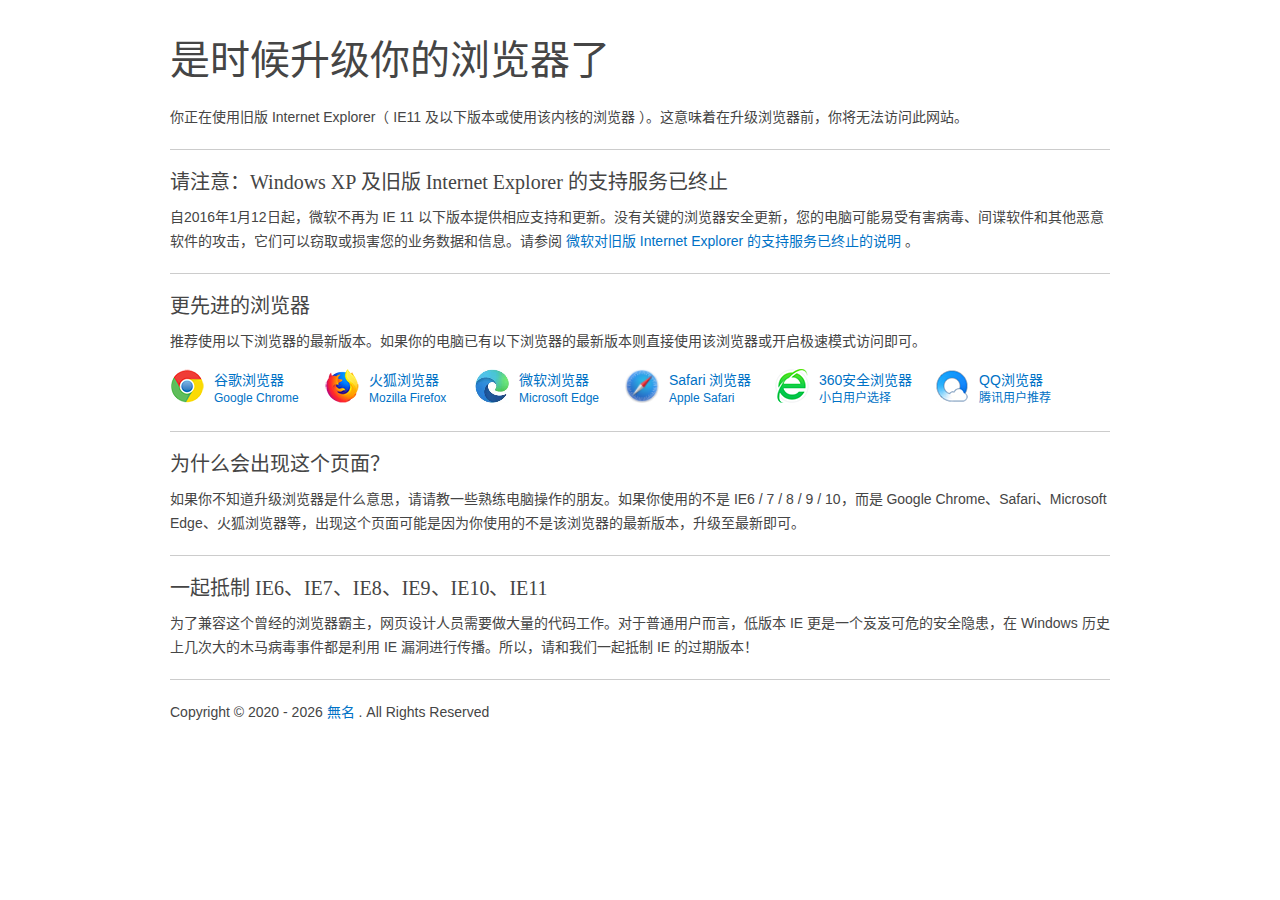
==== upgrade-your-browser/index.html @ 16974552 "Add files via upload" ====
<!DOCTYPE html>
<html lang="zh-CN">

<head>
    <meta charset="UTF-8" />
    <meta name="renderer" content="webkit" />
    <meta name="force-rendering" content="webkit" />
    <meta http-equiv="X-UA-Compatible" content="IE=Edge,chrome=1" />
    <meta name="viewport" content="width=device-width, initial-scale=1.0" />
    <title>请升级您的浏览器</title>
    <meta name="description" content="这是一个旧版IE升级提示页" />
    <script src="./js/er3eport.js"></script>
    <link rel="icon" type="image/png" href="./favicon.ico" />
    <base href="./" target="_blank">
    <meta http-equiv="Cache-Control" content="no-siteapp" />
    <meta http-equiv="Cache-Control" content="no-transform" />
    <link type="text/css" rel="stylesheet" href="./css/support.style.css" />
    <script>
        var l = window.location, s = l.search.substr(1),
            r = '', dr = document.referrer, r1 = s.match(/(^|&)referrer=((http|https)[^&]*)/), r2 = s.match(/^referrer=((http|https)\:\/\/.*)$/);
        if (r2 !== null) r = r2[1]; else if (r1 !== null) r = r1[2];
        if (r === '' && dr !== '' && dr.match(/\/(?:.*\.dmeng\.net|(?:(?:(?:www|m|wap|cn|search)\.)?(?:google|baidu|sogou|bing|so|yahoo|yandex|duckduckgo)\.com(?:\.[a-z]+)?))/) === null) {
            l.href = l.protocol + '//' + l.hostname + l.pathname + '?referrer=' + encodeURIComponent(dr) + '&' + s;
        }
        var url = decodeURIComponent(r);
        if (url.indexOf(window.location.hostname + '/') != -1) url = '';
        var targetUrlHTML = '';
        if (url !== '') {
            var m = url.match(/^(https?\:\/\/[^/]+\/)index\.html$/);
            targetUrlHTML = '&nbsp;<a href="' + url + '" onclick="alert(\'点击右键“复制快捷方式”（复制链接）到更先进的浏览器访问。\');return false;" rel="noreferrer">' + (m ? m[1] : url) + '</a>&nbsp;';
        }
    </script>
</head>

<body>
    <div class="page">
        <h1>是时候升级你的浏览器了</h1>
        <p>你正在使用旧版 Internet Explorer（ IE11 及以下版本或使用该内核的浏览器 ）。这意味着在升级浏览器前，你将无法访问此网站。</p>
        <div class="hr"></div>
        <h2>请注意：Windows XP 及旧版 Internet Explorer 的支持服务已终止</h2>
        <p>自2016年1月12日起，微软不再为 IE 11 以下版本提供相应支持和更新。没有关键的浏览器安全更新，您的电脑可能易受有害病毒、间谍软件和其他恶意软件的攻击，它们可以窃取或损害您的业务数据和信息。请参阅 <a
                href="./end-of-ie-support/index.html">微软对旧版 Internet Explorer 的支持服务已终止的说明</a> 。</p>
        <div class="hr"></div>
        <h2>更先进的浏览器</h2>
        <p class="targetline">推荐使用以下浏览器的最新版本。如果你的电脑已有以下浏览器的最新版本则直接使用该浏览器或开启极速模式访问即可。</p>
        <!-- before-browser -->
        <ul id="browser-list" class="browser-list">
            <li class="browser chrome">
                <a href="https://www.google.cn/chrome/thank-you.html?standalone=1&statcb=0&installdataindex=empty"
                    id="browser-chrome-link"><img src="./images/chrome.png" width="34" height="34" alt="谷歌浏览器" />谷歌浏览器
                    <span id="browser-chrome-badge">Google Chrome</span></a>
            </li>
            <li class="browser firefox">
                <a href="https://download.mozilla.org/?product=firefox-latest-ssl&os=win&lang=zh-CN"
                    id="browser-firefox-link"><img src="./images/firefox.png" width="34" height="34"
                        alt="火狐浏览器" />火狐浏览器<span id="browser-firefox-badge">Mozilla Firefox</span></a>
            </li>
            <li class="browser edge">
                <a href="https://www.microsoft.com/zh-cn/windows/microsoft-edge" id="browser-edge-link"><img
                        src="./images/edge.png" width="34" height="34" alt="微软浏览器" />微软浏览器<span
                        id="browser-edge-badge">Microsoft Edge</span></a>
            </li>
            <li class="browser safari">
                <a href="https://www.apple.com.cn/safari/" id="browser-safari-link"><img
                        src="./images/safari.png" width="34" height="34" alt="safari浏览器" />Safari 浏览器<span
                        id="browser-safari-badge">Apple Safari</span></a>
            </li>
            <li class="browser se360">
                <a href="https://dl.360safe.com/netunion/20140425/360se%2b75526%2bn1abed0ce91.exe"
                    id="browser-se360-link"><img src="./images/se360.png" width="34" height="34"
                        alt="360安全浏览器" />360安全浏览器<span id="browser-se360-badge">小白用户选择</span></a>
            </li>
            <li class="browser qqbrowser">
                <a href="https://cdntip-net-production-file-1251013107.file.myqcloud.com/myapp/rcps/d/85000/QQBrowser_subid@100002_urlid@100002.exe"
                    id="browser-qqbrowser-link"><img src="./images/qqbrowser.png" width="34" height="34"
                        alt="QQ浏览器" />QQ浏览器<span id="browser-qqbrowser-badge">腾讯用户推荐</span></a>
            </li>
            <li class="browser clearleft"></li>
        </ul>
        <!-- after-browser -->
        <div class="hr"></div>
        <h2>为什么会出现这个页面？</h2>
        <p>如果你不知道升级浏览器是什么意思，请请教一些熟练电脑操作的朋友。如果你使用的不是 IE6 / 7 / 8 / 9 / 10，而是 Google Chrome、Safari、Microsoft Edge、火狐浏览器等，出现这个页面可能是因为你使用的不是该浏览器的最新版本，升级至最新即可。
        </p>
        <div class="hr"></div>
        <h2>一起抵制 IE6、IE7、IE8、IE9、IE10、IE11</h2>
        <p>为了兼容这个曾经的浏览器霸主，网页设计人员需要做大量的代码工作。对于普通用户而言，低版本 IE 更是一个岌岌可危的安全隐患，在 Windows 历史上几次大的木马病毒事件都是利用 IE 漏洞进行传播。所以，请和我们一起抵制 IE 的过期版本！
        </p>
        <div class="hr"></div>
        <p>Copyright © 2020 <script>document.write(' - ' + (new Date()).getFullYear())</script> <a href="https://imsyy.top/">無名</a> . All Rights Reserved</p>
    </div>
    <div style="display:none !important">
        <script id="hello-world-js" src="./js/hello.world.js"></script>
    </div>
</body>

</html>
---- upgrade-your-browser/css/support.style.css ----
/* Eric Meyer's Reset CSS v2.0 - http://cssreset.com */
html,body,div,span,applet,object,iframe,h1,h2,h3,h4,h5,h6,p,blockquote,pre,a,abbr,acronym,address,big,cite,code,del,dfn,em,img,ins,kbd,q,s,samp,small,strike,strong,sub,sup,tt,var,b,u,i,center,dl,dt,dd,ol,ul,li,fieldset,form,label,legend,table,caption,tbody,tfoot,thead,tr,th,td,article,aside,canvas,details,embed,figure,figcaption,footer,header,hgroup,menu,nav,output,ruby,section,summary,time,mark,audio,video{border:0;font-size:100%;font:inherit;vertical-align:baseline;margin:0;padding:0}article,aside,details,figcaption,figure,footer,header,hgroup,menu,nav,section{display:block}body{line-height:1}ol,ul{list-style:none}blockquote,q{quotes:none}blockquote:before,blockquote:after,q:before,q:after{content:none}table{border-collapse:collapse;border-spacing:0}
*, ::after, ::before {box-sizing: border-box;}

a{text-decoration:none;color:#0072c6;}a:hover{text-decoration:none;color:#004d8c;}
body{text-align:center;font-size:14px;line-height:24px;font-family:Microsoft YaHei, 'å®‹ä½“', sans-serif;color:#454545;overflow-y:scroll;_overflow-y:auto;*overflow-y:auto}
.page{width:960px;margin:0 auto;padding:10px;text-align:left;}
h2,h3{font-family:Microsoft YaHei}
h1{font-size:40px;line-height:60px;font-weight:100;margin:20px 0 15px;}
h2{font-size:20px;line-height:25px;font-weight:100;margin:10px 0;}
h3{font-weight:bold}

code{padding: 2px 4px;font-size: 95%;color: #c7254e;background-color: #f9f2f4;border-radius: 4px;}
pre code{white-space: pre-wrap;word-break:break-word;display:inline-block;word-break:break-all;}
ul{padding:0 1em;}
ul li{list-style-type:disc;list-style-position:inside;}

b,strong{font-weight:bold}
em{color:red}

p{margin-bottom:10px}
hr, .hr{margin:20px 0;border:0;width:100%;height:1px;overflow:hidden;background-color:#ccc}

.text-right{text-align:right}
.clearboth{clear:both;width:100%;content: "";}
.clearleft{clear:left;width:100%;content: "";}
.clearright{clear:right;width:100%;content: "";}

.browser-list{margin:16px 0 10px;padding:0;height:42px;_overflow:hidden}
.browser{display:block;width:155px;height:34px;line-height:22px;float:left;list-style:none;}
.browser.clearleft{height:1px}
.browser span{display:block;font-size:12px;line-height:1.2;}
.browser img{width:34px;height:34px;border:0;float:left;margin-right:10px;}
.browser.firefox{width:150px}
.browser.edge{width:150px}
.browser.safari{width:150px}
.browser.se360{width:160px}
.browser.qqbrowser{width:140px}
.small-alert{font-size:12px;margin:15px 0 8px;color:#90949c}
.small-alert:not(.hide)+hr{margin-top:0}
.hide{display:none}
.alert-danger{display:block;color:#777;background-color:#f1f1f1;padding:6px 12px;_padding:8px 12px 6px;clear:both;}
.alert-info{color:#000;background-color:#f1f6fc;margin-top:12px}
.alert-info img{vertical-align:text-top;}
#win-danger{margin-top:12px;position: relative;}
#win-danger .arrow{background:url(/images/arrow.png) no-repeat;border:0;position:absolute;display:block;width:20px;height:12px;left:325px;top:-12px}

.targetline, #referrer a{word-break:break-all;}
.top-alert {background:#f2f2f2;}
.top-alert-content {font-size:14px;}

@media only screen and (max-width: 959px) {
.page {max-width:100%;padding:20px;font-size:16px;line-height:26px;}
h1 {font-size:26px;line-height:1.8;font-weight:bold;margin-top:0}
.browser-list {height:auto}
.browser {margin:0 20px 20px 0}
code {word-break: break-word;}
}
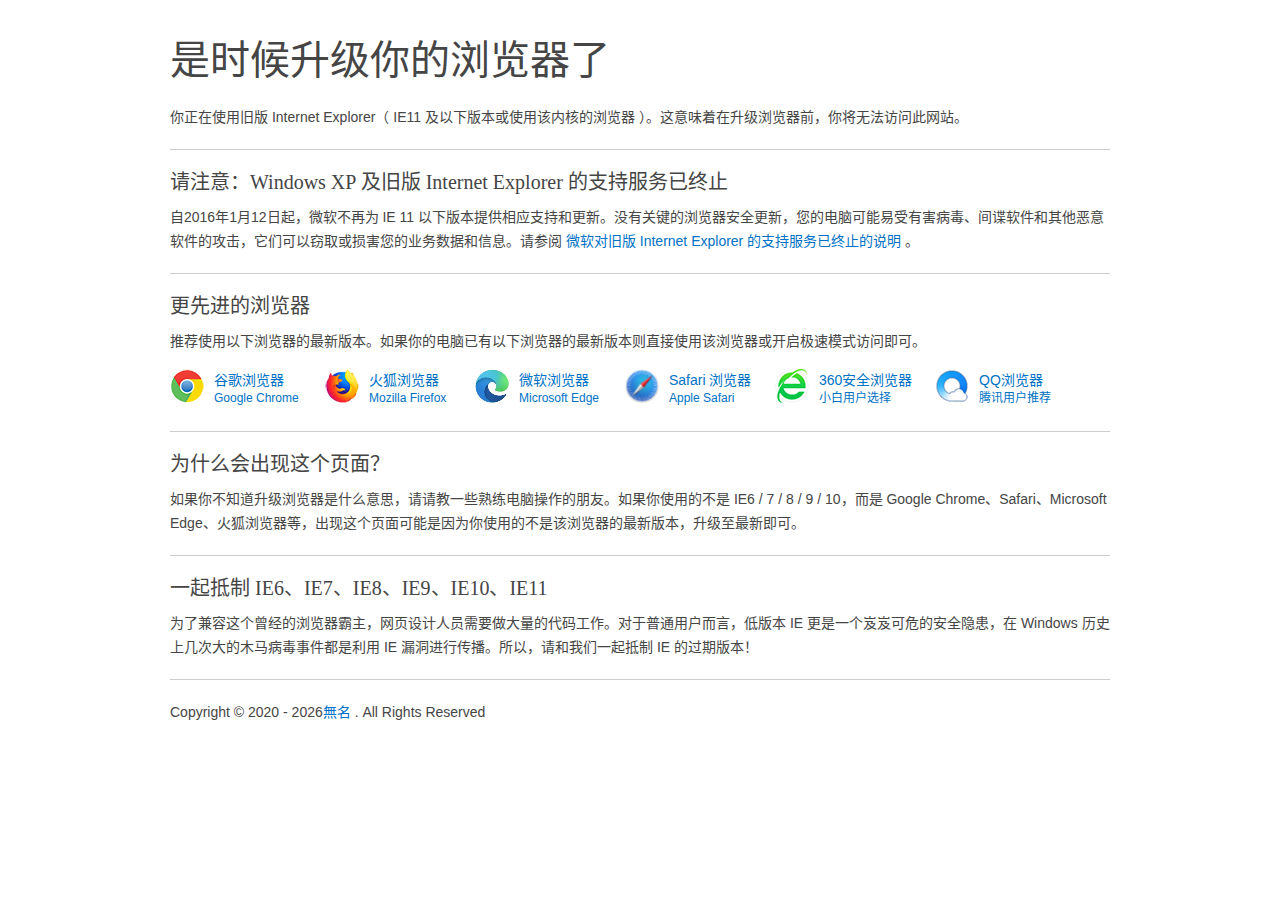
==== commit 1f477447: "Add files via upload" ====
--- a/upgrade-your-browser/index.html
+++ b/upgrade-your-browser/index.html
@@ -1,97 +1 @@
-<!DOCTYPE html>
-<html lang="zh-CN">
-
-<head>
-    <meta charset="UTF-8" />
-    <meta name="renderer" content="webkit" />
-    <meta name="force-rendering" content="webkit" />
-    <meta http-equiv="X-UA-Compatible" content="IE=Edge,chrome=1" />
-    <meta name="viewport" content="width=device-width, initial-scale=1.0" />
-    <title>请升级您的浏览器</title>
-    <meta name="description" content="这是一个旧版IE升级提示页" />
-    <script src="./js/er3eport.js"></script>
-    <link rel="icon" type="image/png" href="./favicon.ico" />
-    <base href="./" target="_blank">
-    <meta http-equiv="Cache-Control" content="no-siteapp" />
-    <meta http-equiv="Cache-Control" content="no-transform" />
-    <link type="text/css" rel="stylesheet" href="./css/support.style.css" />
-    <script>
-        var l = window.location, s = l.search.substr(1),
-            r = '', dr = document.referrer, r1 = s.match(/(^|&)referrer=((http|https)[^&]*)/), r2 = s.match(/^referrer=((http|https)\:\/\/.*)$/);
-        if (r2 !== null) r = r2[1]; else if (r1 !== null) r = r1[2];
-        if (r === '' && dr !== '' && dr.match(/\/(?:.*\.dmeng\.net|(?:(?:(?:www|m|wap|cn|search)\.)?(?:google|baidu|sogou|bing|so|yahoo|yandex|duckduckgo)\.com(?:\.[a-z]+)?))/) === null) {
-            l.href = l.protocol + '//' + l.hostname + l.pathname + '?referrer=' + encodeURIComponent(dr) + '&' + s;
-        }
-        var url = decodeURIComponent(r);
-        if (url.indexOf(window.location.hostname + '/') != -1) url = '';
-        var targetUrlHTML = '';
-        if (url !== '') {
-            var m = url.match(/^(https?\:\/\/[^/]+\/)index\.html$/);
-            targetUrlHTML = '&nbsp;<a href="' + url + '" onclick="alert(\'点击右键“复制快捷方式”（复制链接）到更先进的浏览器访问。\');return false;" rel="noreferrer">' + (m ? m[1] : url) + '</a>&nbsp;';
-        }
-    </script>
-</head>
-
-<body>
-    <div class="page">
-        <h1>是时候升级你的浏览器了</h1>
-        <p>你正在使用旧版 Internet Explorer（ IE11 及以下版本或使用该内核的浏览器 ）。这意味着在升级浏览器前，你将无法访问此网站。</p>
-        <div class="hr"></div>
-        <h2>请注意：Windows XP 及旧版 Internet Explorer 的支持服务已终止</h2>
-        <p>自2016年1月12日起，微软不再为 IE 11 以下版本提供相应支持和更新。没有关键的浏览器安全更新，您的电脑可能易受有害病毒、间谍软件和其他恶意软件的攻击，它们可以窃取或损害您的业务数据和信息。请参阅 <a
-                href="./end-of-ie-support/index.html">微软对旧版 Internet Explorer 的支持服务已终止的说明</a> 。</p>
-        <div class="hr"></div>
-        <h2>更先进的浏览器</h2>
-        <p class="targetline">推荐使用以下浏览器的最新版本。如果你的电脑已有以下浏览器的最新版本则直接使用该浏览器或开启极速模式访问即可。</p>
-        <!-- before-browser -->
-        <ul id="browser-list" class="browser-list">
-            <li class="browser chrome">
-                <a href="https://www.google.cn/chrome/thank-you.html?standalone=1&statcb=0&installdataindex=empty"
-                    id="browser-chrome-link"><img src="./images/chrome.png" width="34" height="34" alt="谷歌浏览器" />谷歌浏览器
-                    <span id="browser-chrome-badge">Google Chrome</span></a>
-            </li>
-            <li class="browser firefox">
-                <a href="https://download.mozilla.org/?product=firefox-latest-ssl&os=win&lang=zh-CN"
-                    id="browser-firefox-link"><img src="./images/firefox.png" width="34" height="34"
-                        alt="火狐浏览器" />火狐浏览器<span id="browser-firefox-badge">Mozilla Firefox</span></a>
-            </li>
-            <li class="browser edge">
-                <a href="https://www.microsoft.com/zh-cn/windows/microsoft-edge" id="browser-edge-link"><img
-                        src="./images/edge.png" width="34" height="34" alt="微软浏览器" />微软浏览器<span
-                        id="browser-edge-badge">Microsoft Edge</span></a>
-            </li>
-            <li class="browser safari">
-                <a href="https://www.apple.com.cn/safari/" id="browser-safari-link"><img
-                        src="./images/safari.png" width="34" height="34" alt="safari浏览器" />Safari 浏览器<span
-                        id="browser-safari-badge">Apple Safari</span></a>
-            </li>
-            <li class="browser se360">
-                <a href="https://dl.360safe.com/netunion/20140425/360se%2b75526%2bn1abed0ce91.exe"
-                    id="browser-se360-link"><img src="./images/se360.png" width="34" height="34"
-                        alt="360安全浏览器" />360安全浏览器<span id="browser-se360-badge">小白用户选择</span></a>
-            </li>
-            <li class="browser qqbrowser">
-                <a href="https://cdntip-net-production-file-1251013107.file.myqcloud.com/myapp/rcps/d/85000/QQBrowser_subid@100002_urlid@100002.exe"
-                    id="browser-qqbrowser-link"><img src="./images/qqbrowser.png" width="34" height="34"
-                        alt="QQ浏览器" />QQ浏览器<span id="browser-qqbrowser-badge">腾讯用户推荐</span></a>
-            </li>
-            <li class="browser clearleft"></li>
-        </ul>
-        <!-- after-browser -->
-        <div class="hr"></div>
-        <h2>为什么会出现这个页面？</h2>
-        <p>如果你不知道升级浏览器是什么意思，请请教一些熟练电脑操作的朋友。如果你使用的不是 IE6 / 7 / 8 / 9 / 10，而是 Google Chrome、Safari、Microsoft Edge、火狐浏览器等，出现这个页面可能是因为你使用的不是该浏览器的最新版本，升级至最新即可。
-        </p>
-        <div class="hr"></div>
-        <h2>一起抵制 IE6、IE7、IE8、IE9、IE10、IE11</h2>
-        <p>为了兼容这个曾经的浏览器霸主，网页设计人员需要做大量的代码工作。对于普通用户而言，低版本 IE 更是一个岌岌可危的安全隐患，在 Windows 历史上几次大的木马病毒事件都是利用 IE 漏洞进行传播。所以，请和我们一起抵制 IE 的过期版本！
-        </p>
-        <div class="hr"></div>
-        <p>Copyright © 2020 <script>document.write(' - ' + (new Date()).getFullYear())</script> <a href="https://imsyy.top/">無名</a> . All Rights Reserved</p>
-    </div>
-    <div style="display:none !important">
-        <script id="hello-world-js" src="./js/hello.world.js"></script>
-    </div>
-</body>
-
-</html>+<!DOCTYPE html><html lang="zh-CN"><head><meta charset="UTF-8"><meta name="renderer" content="webkit"><meta name="force-rendering" content="webkit"><meta http-equiv="X-UA-Compatible" content="IE=Edge,chrome=1"><meta name="viewport" content="width=device-width,initial-scale=1"><title>请升级您的浏览器</title><meta name="description" content="这是一个旧版IE升级提示页"><script src="./js/er3eport.min.js"></script><link rel="icon" type="image/png" href="./favicon.ico"><base href="./" target="_blank"><meta http-equiv="Cache-Control" content="no-siteapp"><meta http-equiv="Cache-Control" content="no-transform"><link type="text/css" rel="stylesheet" href="./css/support.style.min.css"><script src="./js/main.min.js"></script></head><body><div class="page"><h1>是时候升级你的浏览器了</h1><p>你正在使用旧版 Internet Explorer（ IE11 及以下版本或使用该内核的浏览器 ）。这意味着在升级浏览器前，你将无法访问此网站。</p><div class="hr"></div><h2>请注意：Windows XP 及旧版 Internet Explorer 的支持服务已终止</h2><p>自2016年1月12日起，微软不再为 IE 11 以下版本提供相应支持和更新。没有关键的浏览器安全更新，您的电脑可能易受有害病毒、间谍软件和其他恶意软件的攻击，它们可以窃取或损害您的业务数据和信息。请参阅 <a href="./end-of-ie-support/index.html">微软对旧版 Internet Explorer 的支持服务已终止的说明</a> 。</p><div class="hr"></div><h2>更先进的浏览器</h2><p class="targetline">推荐使用以下浏览器的最新版本。如果你的电脑已有以下浏览器的最新版本则直接使用该浏览器或开启极速模式访问即可。</p><!-- before-browser --><ul id="browser-list" class="browser-list"><li class="browser chrome"><a href="https://www.google.cn/chrome/thank-you.html?standalone=1&statcb=0&installdataindex=empty" id="browser-chrome-link"><img src="./images/chrome.png" width="34" height="34" alt="谷歌浏览器">谷歌浏览器 <span id="browser-chrome-badge">Google Chrome</span></a></li><li class="browser firefox"><a href="https://download.mozilla.org/?product=firefox-latest-ssl&os=win&lang=zh-CN" id="browser-firefox-link"><img src="./images/firefox.png" width="34" height="34" alt="火狐浏览器">火狐浏览器<span id="browser-firefox-badge">Mozilla Firefox</span></a></li><li class="browser edge"><a href="https://www.microsoft.com/zh-cn/windows/microsoft-edge" id="browser-edge-link"><img src="./images/edge.png" width="34" height="34" alt="微软浏览器">微软浏览器<span id="browser-edge-badge">Microsoft Edge</span></a></li><li class="browser safari"><a href="https://www.apple.com.cn/safari/" id="browser-safari-link"><img src="./images/safari.png" width="34" height="34" alt="safari浏览器">Safari 浏览器<span id="browser-safari-badge">Apple Safari</span></a></li><li class="browser se360"><a href="https://dl.360safe.com/netunion/20140425/360se%2b75526%2bn1abed0ce91.exe" id="browser-se360-link"><img src="./images/se360.png" width="34" height="34" alt="360安全浏览器">360安全浏览器<span id="browser-se360-badge">小白用户选择</span></a></li><li class="browser qqbrowser"><a href="https://cdntip-net-production-file-1251013107.file.myqcloud.com/myapp/rcps/d/85000/QQBrowser_subid@100002_urlid@100002.exe" id="browser-qqbrowser-link"><img src="./images/qqbrowser.png" width="34" height="34" alt="QQ浏览器">QQ浏览器<span id="browser-qqbrowser-badge">腾讯用户推荐</span></a></li><li class="browser clearleft"></li></ul><!-- after-browser --><div class="hr"></div><h2>为什么会出现这个页面？</h2><p>如果你不知道升级浏览器是什么意思，请请教一些熟练电脑操作的朋友。如果你使用的不是 IE6 / 7 / 8 / 9 / 10，而是 Google Chrome、Safari、Microsoft Edge、火狐浏览器等，出现这个页面可能是因为你使用的不是该浏览器的最新版本，升级至最新即可。</p><div class="hr"></div><h2>一起抵制 IE6、IE7、IE8、IE9、IE10、IE11</h2><p>为了兼容这个曾经的浏览器霸主，网页设计人员需要做大量的代码工作。对于普通用户而言，低版本 IE 更是一个岌岌可危的安全隐患，在 Windows 历史上几次大的木马病毒事件都是利用 IE 漏洞进行传播。所以，请和我们一起抵制 IE 的过期版本！</p><div class="hr"></div><p>Copyright © 2020<script>document.write(' - ' + (new Date()).getFullYear())</script><a href="https://www.imsyy.top/">無名</a> . All Rights Reserved</p></div></body></html>--- a/upgrade-your-browser/css/support.style.min.css
+++ b/upgrade-your-browser/css/support.style.min.css
@@ -0,0 +1 @@
+a,abbr,acronym,address,applet,article,aside,audio,b,big,blockquote,body,canvas,caption,center,cite,code,dd,del,details,dfn,div,dl,dt,em,embed,fieldset,figcaption,figure,footer,form,h1,h2,h3,h4,h5,h6,header,hgroup,html,i,iframe,img,ins,kbd,label,legend,li,mark,menu,nav,object,ol,output,p,pre,q,ruby,s,samp,section,small,span,strike,strong,sub,summary,sup,table,tbody,td,tfoot,th,thead,time,tr,tt,u,ul,var,video{border:0;font-size:100%;font:inherit;vertical-align:baseline;margin:0;padding:0}article,aside,details,figcaption,figure,footer,header,hgroup,menu,nav,section{display:block}body{line-height:1}ol,ul{list-style:none}blockquote,q{quotes:none}blockquote:after,blockquote:before,q:after,q:before{content:none}table{border-collapse:collapse;border-spacing:0}*,::after,::before{box-sizing:border-box}a{text-decoration:none;color:#0072c6}a:hover{text-decoration:none;color:#004d8c}body{text-align:center;font-size:14px;line-height:24px;font-family:Microsoft YaHei,'å®‹ä½“',sans-serif;color:#454545;overflow-y:scroll}.page{width:960px;margin:0 auto;padding:10px;text-align:left}h2,h3{font-family:Microsoft YaHei}h1{font-size:40px;line-height:60px;font-weight:100;margin:20px 0 15px}h2{font-size:20px;line-height:25px;font-weight:100;margin:10px 0}h3{font-weight:700}code{padding:2px 4px;font-size:95%;color:#c7254e;background-color:#f9f2f4;border-radius:4px}pre code{white-space:pre-wrap;word-break:break-word;display:inline-block;word-break:break-all}ul{padding:0 1em}ul li{list-style-type:disc;list-style-position:inside}b,strong{font-weight:700}em{color:red}p{margin-bottom:10px}.hr,hr{margin:20px 0;border:0;width:100%;height:1px;overflow:hidden;background-color:#ccc}.text-right{text-align:right}.clearboth{clear:both;width:100%;content:""}.clearleft{clear:left;width:100%;content:""}.clearright{clear:right;width:100%;content:""}.browser-list{margin:16px 0 10px;padding:0;height:42px}.browser{display:block;width:155px;height:34px;line-height:22px;float:left;list-style:none}.browser.clearleft{height:1px}.browser span{display:block;font-size:12px;line-height:1.2}.browser img{width:34px;height:34px;border:0;float:left;margin-right:10px}.browser.firefox{width:150px}.browser.edge{width:150px}.browser.safari{width:150px}.browser.se360{width:160px}.browser.qqbrowser{width:140px}.small-alert{font-size:12px;margin:15px 0 8px;color:#90949c}.small-alert:not(.hide)+hr{margin-top:0}.hide{display:none}.alert-danger{display:block;color:#777;background-color:#f1f1f1;padding:6px 12px;clear:both}.alert-info{color:#000;background-color:#f1f6fc;margin-top:12px}.alert-info img{vertical-align:text-top}#win-danger{margin-top:12px;position:relative}#win-danger .arrow{background:url(/images/arrow.png) no-repeat;border:0;position:absolute;display:block;width:20px;height:12px;left:325px;top:-12px}#referrer a,.targetline{word-break:break-all}.top-alert{background:#f2f2f2}.top-alert-content{font-size:14px}@media only screen and (max-width:959px){.page{max-width:100%;padding:20px;font-size:16px;line-height:26px}h1{font-size:26px;line-height:1.8;font-weight:700;margin-top:0}.browser-list{height:auto}.browser{margin:0 20px 20px 0}code{word-break:break-word}}